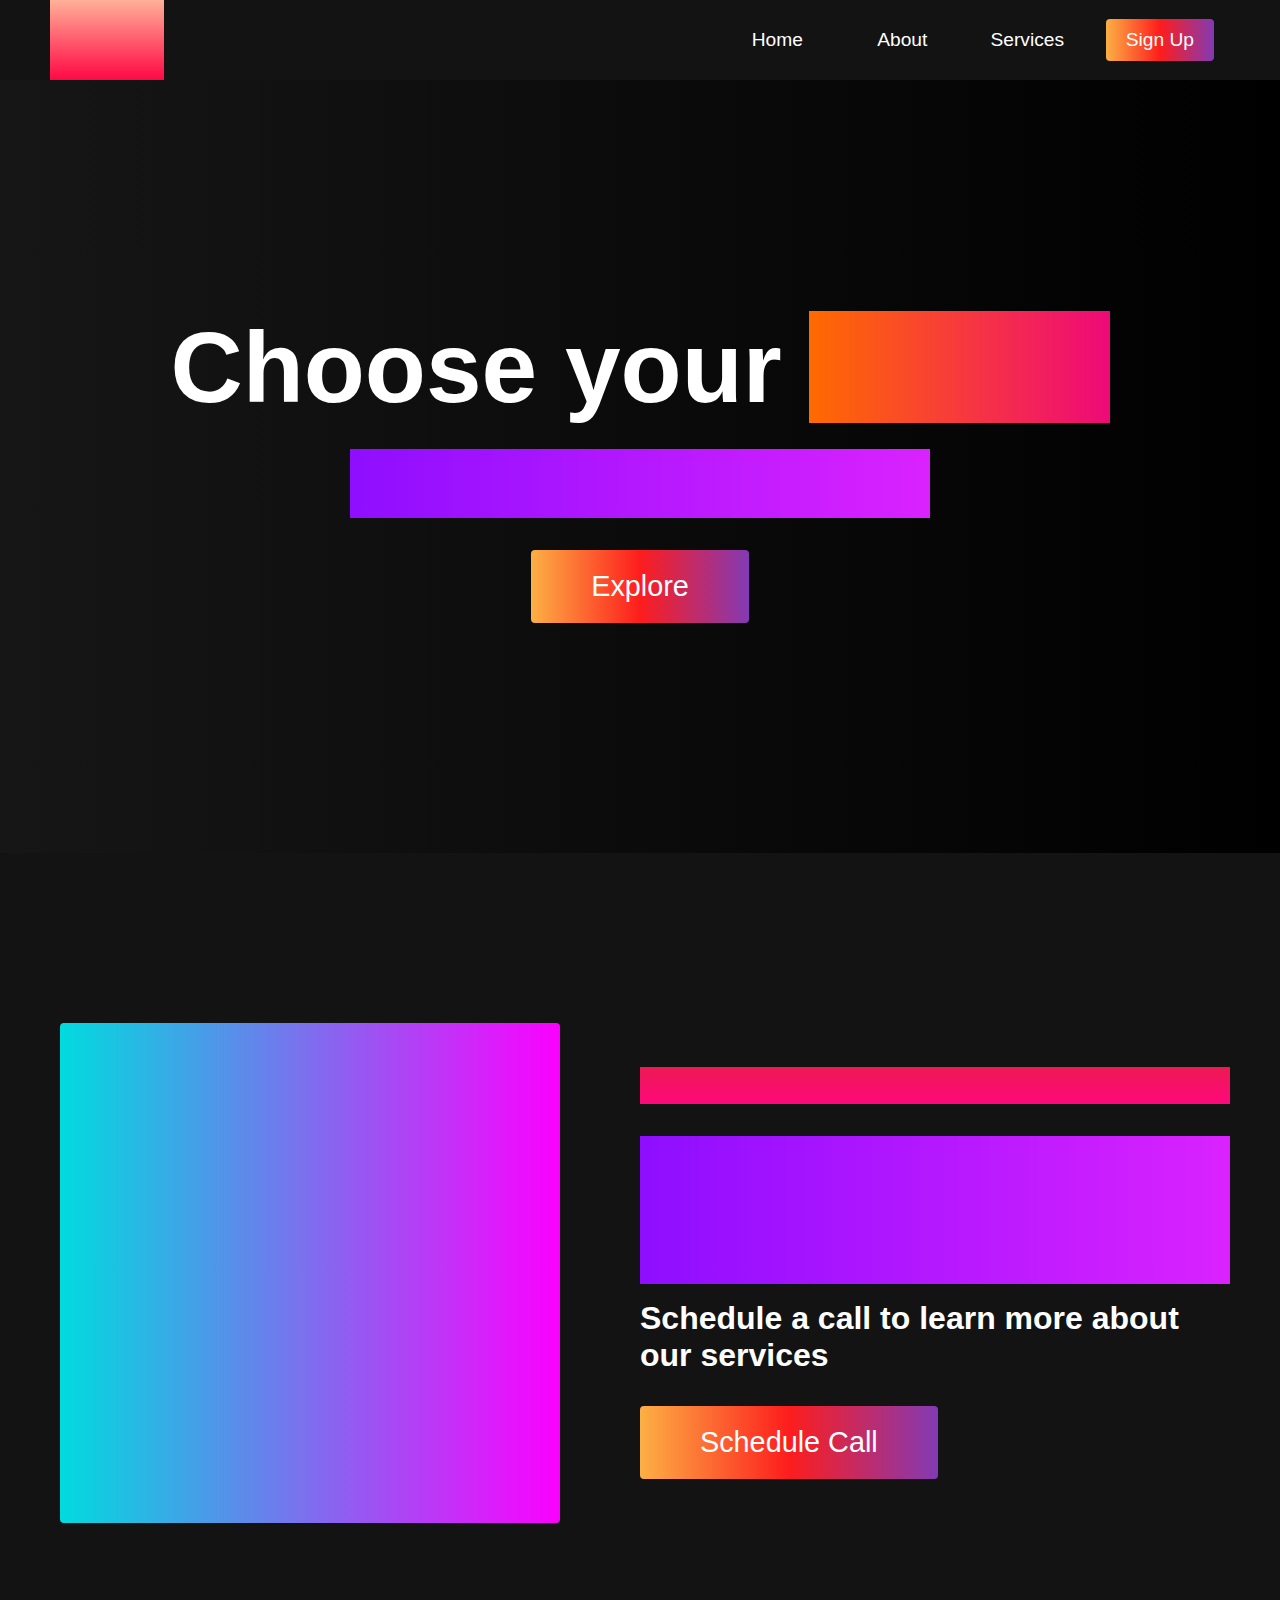
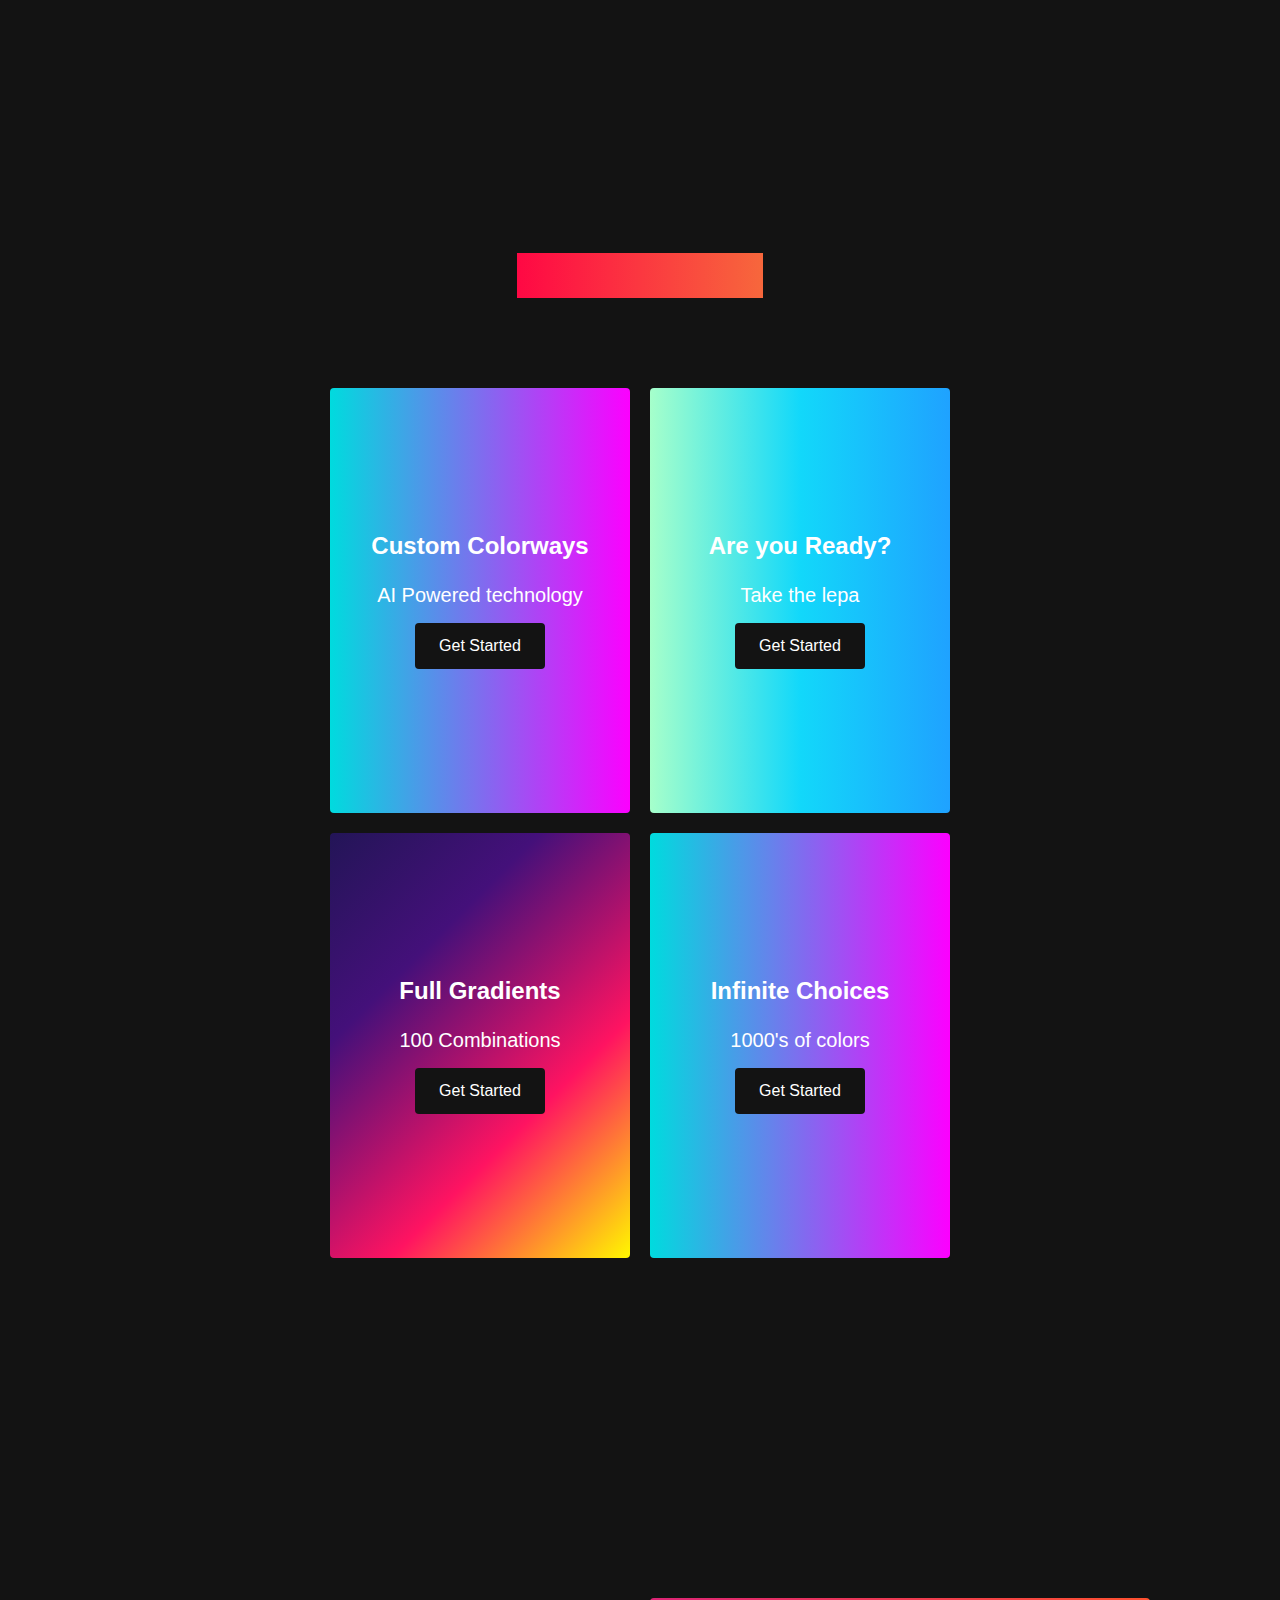
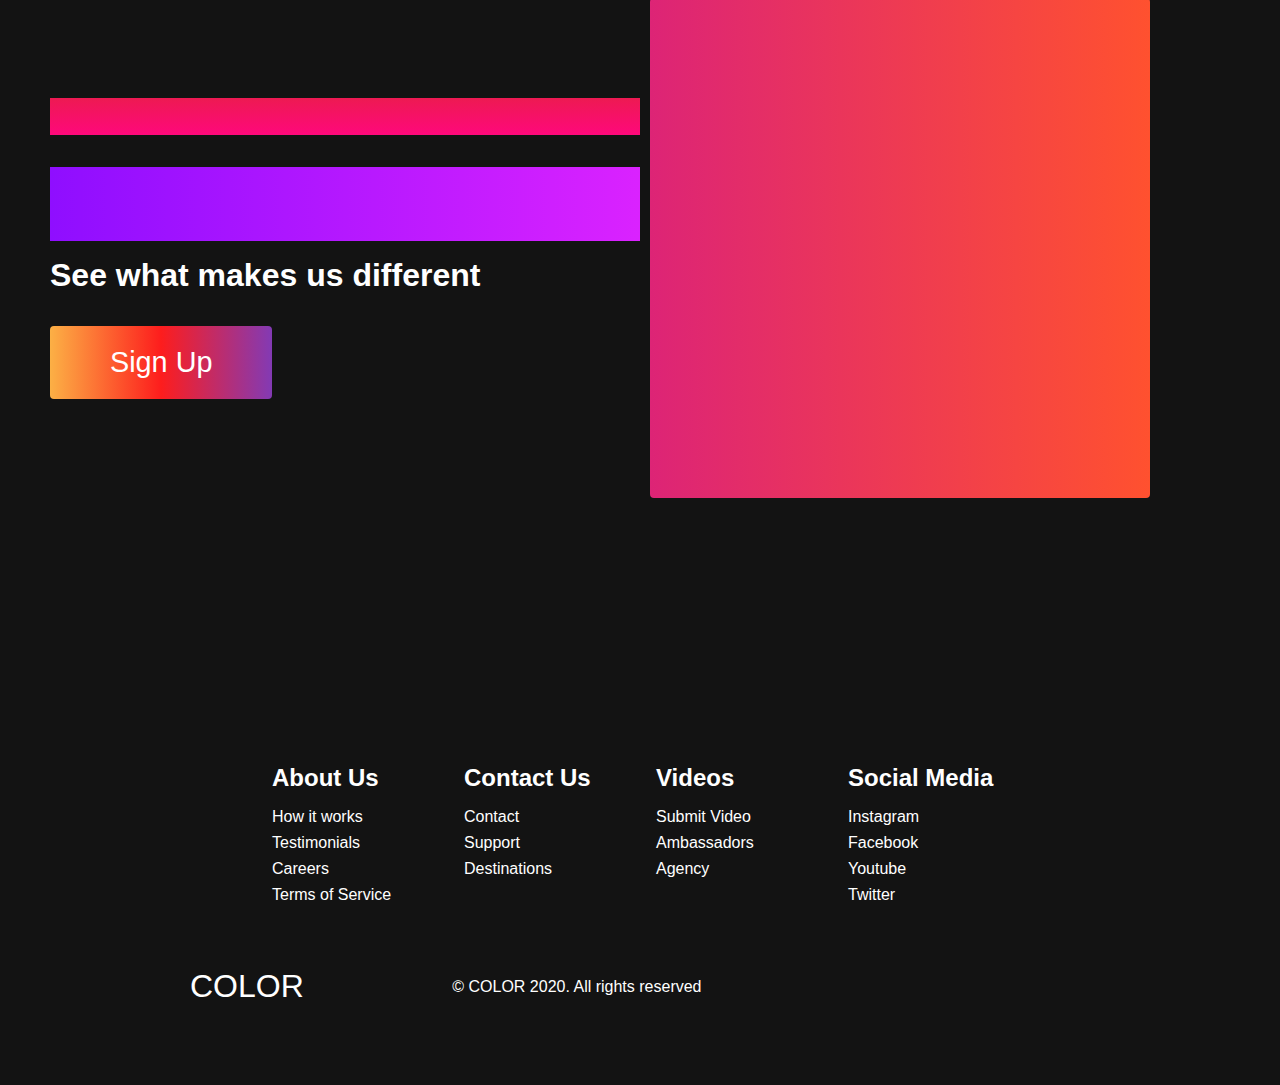
==== website/templates/index.html @ a54b651d "created home page" ====
<!DOCTYPE html>
<html lang="en">
  <head>
    <meta charset="UTF-8" />
    <meta name="viewport" content="width=device-width, initial-scale=1.0" />
    <title>Scroll Website</title>
    <link rel="stylesheet" href="styles.css" />
    <link
      rel="stylesheet"
      href="https://use.fontawesome.com/releases/v5.14.0/css/all.css"
      integrity="sha384-HzLeBuhoNPvSl5KYnjx0BT+WB0QEEqLprO+NBkkk5gbc67FTaL7XIGa2w1L0Xbgc"
      crossorigin="anonymous"
    />
  </head>
  <body>
    <!-- Navbar Section -->
    <nav class="navbar">
      <div class="navbar__container">
        <a href="#home" id="navbar__logo">COLOR</a>
        <div class="navbar__toggle" id="mobile-menu">
          <span class="bar"></span> <span class="bar"></span>
          <span class="bar"></span>
        </div>
        <ul class="navbar__menu">
          <li class="navbar__item">
            <a href="#home" class="navbar__links" id="home-page">Home</a>
          </li>
          <li class="navbar__item">
            <a href="#about" class="navbar__links" id="about-page">About</a>
          </li>
          <li class="navbar__item">
            <a href="#services" class="navbar__links" id="services-page"
              >Services</a
            >
          </li>
          <li class="navbar__btn">
            <a href="#sign-up" class="button" id="signup">Sign Up</a>
          </li>
        </ul>
      </div>
    </nav>

    <!-- Hero Section -->
    <div class="hero" id="home">
      <div class="hero__container">
        <h1 class="hero__heading">Choose your <span>colors</span></h1>
        <p class="hero__description">Unlimited Possibilities</p>
        <button class="main__btn"><a href="#">Explore</a></button>
      </div>
    </div>

    <!-- About Section -->
    <div class="main" id="about">
      <div class="main__container">
        <div class="main__img--container">
          <div class="main__img--card"><i class="fas fa-layer-group"></i></div>
        </div>
        <div class="main__content">
          <h1>What do we do?</h1>
          <h2>We help businesses scale</h2>
          <p>Schedule a call to learn more about our services</p>
          <button class="main__btn"><a href="#">Schedule Call</a></button>
        </div>
      </div>
    </div>

    <!-- Services Section -->
    <div class="services" id="services">
      <h1>Our Services</h1>
      <div class="services__wrapper">
        <div class="services__card">
          <h2>Custom Colorways</h2>
          <p>AI Powered technology</p>
          <div class="services__btn"><button>Get Started</button></div>
        </div>
        <div class="services__card">
          <h2>Are you Ready?</h2>
          <p>Take the lepa</p>
          <div class="services__btn"><button>Get Started</button></div>
        </div>
        <div class="services__card">
          <h2>Full Gradients</h2>
          <p>100 Combinations</p>
          <div class="services__btn"><button>Get Started</button></div>
        </div>
        <div class="services__card">
          <h2>Infinite Choices</h2>
          <p>1000's of colors</p>
          <div class="services__btn"><button>Get Started</button></div>
        </div>
      </div>
    </div>

    <!-- Features Section -->
    <div class="main" id="sign-up">
      <div class="main__container">
        <div class="main__content">
          <h1>Join Our Team</h1>
          <h2>Sign Up Today</h2>
          <p>See what makes us different</p>
          <button class="main__btn"><a href="#">Sign Up</a></button>
        </div>
        <div class="main__img--container">
          <div class="main__img--card" id="card-2">
            <i class="fas fa-users"></i>
          </div>
        </div>
      </div>
    </div>

    <!-- Footer Section -->
    <div class="footer__container">
      <div class="footer__links">
        <div class="footer__link--wrapper">
          <div class="footer__link--items">
            <h2>About Us</h2>
            <a href="/sign__up">How it works</a> <a href="/">Testimonials</a>
            <a href="/">Careers</a> <a href="/">Terms of Service</a>
          </div>
          <div class="footer__link--items">
            <h2>Contact Us</h2>
            <a href="/">Contact</a> <a href="/">Support</a>
            <a href="/">Destinations</a>
          </div>
        </div>
        <div class="footer__link--wrapper">
          <div class="footer__link--items">
            <h2>Videos</h2>
            <a href="/">Submit Video</a> <a href="/">Ambassadors</a>
            <a href="/">Agency</a>
          </div>
          <div class="footer__link--items">
            <h2>Social Media</h2>
            <a href="/">Instagram</a> <a href="/">Facebook</a>
            <a href="/">Youtube</a> <a href="/">Twitter</a>
          </div>
        </div>
      </div>
      <section class="social__media">
        <div class="social__media--wrap">
          <div class="footer__logo">
            <a href="/" id="footer__logo">COLOR</a>
          </div>
          <p class="website__rights">© COLOR 2020. All rights reserved</p>
          <div class="social__icons">
            <a href="/" class="social__icon--link" target="_blank"
              ><i class="fab fa-facebook"></i
            ></a>
            <a href="/" class="social__icon--link"
              ><i class="fab fa-instagram"></i
            ></a>
            <a href="/" class="social__icon--link"
              ><i class="fab fa-youtube"></i
            ></a>
            <a href="/" class="social__icon--link"
              ><i class="fab fa-linkedin"></i
            ></a>
            <a href="/" class="social__icon--link"
              ><i class="fab fa-twitter"></i
            ></a>
          </div>
        </div>
      </section>
    </div>

    <script src="app.js"></script>
  </body>
</html>
---- website/templates/styles.css ----
* {
    box-sizing: border-box;
    margin: 0;
    padding: 0;
    font-family: 'Kumbh Sans', sans-serif;
    scroll-behavior: smooth;
  }
  
  .navbar {
    background: #131313;
    height: 80px;
    display: flex;
    justify-content: center;
    align-items: center;
    font-size: 1.2rem;
    position: sticky;
    top: 0;
    z-index: 999;
  }
  
  .navbar__container {
    display: flex;
    justify-content: space-between;
    height: 80px;
    z-index: 1;
    width: 100%;
    max-width: 1300px;
    margin: 0 auto;
    padding: 0 50px;
  }
  
  #navbar__logo {
    background-color: #ff8177;
    background-image: linear-gradient(to top, #ff0844 0%, #ffb199 100%);
    background-size: 100%;
    /* -webkit-background-clip: text;
    -moz-background-clip: text; */
    -webkit-text-fill-color: transparent;
    -moz-text-fill-color: transparent;
    display: flex;
    align-items: center;
    cursor: pointer;
    text-decoration: none;
    font-size: 2rem;
  }
  
  .navbar__menu {
    display: flex;
    align-items: center;
    list-style: none;
  }
  
  .navbar__item {
    height: 80px;
  }
  
  .navbar__links {
    color: #fff;
    display: flex;
    align-items: center;
    justify-content: center;
    width: 125px;
    text-decoration: none;
    height: 100%;
    transition: all 0.3s ease;
  }
  
  .navbar__btn {
    display: flex;
    justify-content: center;
    align-items: center;
    padding: 0 1rem;
    width: 100%;
  }
  
  .button {
    display: flex;
    justify-content: center;
    align-items: center;
    text-decoration: none;
    padding: 10px 20px;
    height: 100%;
    width: 100%;
    border: none;
    outline: none;
    border-radius: 4px;
    background: #833ab4;
    background: -webkit-linear-gradient(to right, #fcb045, #fd1d1d, #833ab4);
    background: linear-gradient(to right, #fcb045, #fd1d1d, #833ab4);
    color: #fff;
    transition: all 0.3s ease;
  }
  
  .navbar__links:hover {
    color: #9518fc;
    transition: all 0.3s ease;
  }
  
  @media screen and (max-width: 960px) {
    .navbar__container {
      display: flex;
      justify-content: space-between;
      height: 80px;
      z-index: 1;
      width: 100%;
      max-width: 1300px;
      padding: 0;
    }
  
    .navbar__menu {
      display: grid;
      grid-template-columns: auto;
      margin: 0;
      width: 100%;
      position: absolute;
      top: -1000px;
      opacity: 1;
      transition: all 0.5s ease;
      z-index: -1;
    }
  
    .navbar__menu.active {
      background: #131313;
      top: 100%;
      opacity: 1;
      transition: all 0.5s ease;
      z-index: 99;
      height: 60vh;
      font-size: 1.6rem;
    }
  
    #navbar__logo {
      padding-left: 25px;
    }
  
    .navbar__toggle .bar {
      width: 25px;
      height: 3px;
      margin: 5px auto;
      transition: all 0.3s ease-in-out;
      background: #fff;
    }
  
    .navbar__item {
      width: 100%;
    }
  
    .navbar__links {
      text-align: center;
      padding: 2rem;
      width: 100%;
      display: table;
    }
  
    .navbar__btn {
      padding-bottom: 2rem;
    }
  
    .button {
      display: flex;
      justify-content: center;
      align-items: center;
      width: 80%;
      height: 80px;
      margin: 0;
    }
  
    #mobile-menu {
      position: absolute;
      top: 20%;
      right: 5%;
      transform: translate(5%, 20%);
    }
  
    .navbar__toggle .bar {
      display: block;
      cursor: pointer;
    }
  
    #mobile-menu.is-active .bar:nth-child(2) {
      opacity: 0;
    }
  
    #mobile-menu.is-active .bar:nth-child(1) {
      transform: translateY(8px) rotate(45deg);
    }
  
    #mobile-menu.is-active .bar:nth-child(3) {
      transform: translateY(-8px) rotate(-45deg);
    }
  }
  
  /* Hero Section */
  .hero {
    background: #000000;
    background: linear-gradient(to right, #161616, #000000);
    padding: 200px 0;
  }
  
  .hero__container {
    display: flex;
    flex-direction: column;
    justify-content: center;
    align-items: center;
    max-width: 1200px;
    margin: 0 auto;
    height: 90%;
    text-align: center;
    padding: 30px;
  }
  
  .hero__heading {
    font-size: 100px;
    margin-bottom: 24px;
    color: #fff;
  }
  
  .hero__heading span {
    background: #ee0979; /* fallback for old browsers */
    background: -webkit-linear-gradient(
      to right,
      #ff6a00,
      #ee0979
    ); /* Chrome 10-25, Safari 5.1-6 */
    background: linear-gradient(
      to right,
      #ff6a00,
      #ee0979
    ); /* W3C, IE 10+/ Edge, Firefox 16+, Chrome 26+, Opera 12+, Safari 7+ */
    background-size: 100%;
    /* -webkit-background-clip: text;
    -moz-background-clip: text; */
    -webkit-text-fill-color: transparent;
    -mo-text-fill-color: transparent;
  }
  
  .hero__description {
    font-size: 60px;
    background: #da22ff; /* fallback for old browsers */
    background: -webkit-linear-gradient(
      to right,
      #9114ff,
      #da22ff
    ); /* Chrome 10-25, Safari 5.1-6 */
    background: linear-gradient(
      to right,
      #8f0eff,
      #da22ff
    ); /* W3C, IE 10+/ Edge, Firefox 16+, Chrome 26+, Opera 12+, Safari 7+ */
    background-size: 100%;
    /* -webkit-background-clip: text;
    -moz-background-clip: text; */
    -webkit-text-fill-color: transparent;
    -moz-text-fill-color: transparent;
  }
  
  .highlight {
    border-bottom: 4px solid rgb(132, 0, 255);
  }
  
  @media screen and (max-width: 768px) {
    .hero__heading {
      font-size: 60px;
    }
  
    .hero__description {
      font-size: 40px;
    }
  }
  
  /* About Section */
  .main {
    background-color: #131313;
    padding: 10rem 0;
  }
  
  .main__container {
    display: grid;
    grid-template-columns: 1fr 1fr;
    align-items: center;
    justify-content: center;
    margin: 0 auto;
    height: 90%;
    z-index: 1;
    width: 100%;
    max-width: 1300px;
    padding: 0 50px;
  }
  
  .main__content {
    color: #fff;
    width: 100%;
  }
  
  .main__content h1 {
    font-size: 2rem;
    background-color: #fe3b6f;
    background-image: linear-gradient(to top, #ff087b 0%, #ed1a52 100%);
    background-size: 100%;
    /* -webkit-background-clip: text;
    -moz-background-clip: text; */
    -webkit-text-fill-color: transparent;
    -moz-text-fill-color: transparent;
    text-transform: uppercase;
    margin-bottom: 32px;
  }
  
  .main__content h2 {
    font-size: 4rem;
    background: #ff8177; /* fallback for old browsers */
    background: -webkit-linear-gradient(
      to right,
      #9114ff,
      #da22ff
    ); /* Chrome 10-25, Safari 5.1-6 */
    background: linear-gradient(
      to right,
      #8f0eff,
      #da22ff
    ); /* W3C, IE 10+/ Edge, Firefox 16+, Chrome 26+, Opera 12+, Safari 7+ */
    background-size: 100%;
    /* -webkit-background-clip: text;
    -moz-background-clip: text; */
    -webkit-text-fill-color: transparent;
    -moz-text-fill-color: transparent;
  }
  
  .main__content p {
    margin-top: 1rem;
    font-size: 2rem;
    font-weight: 700;
  }
  
  .main__btn {
    font-size: 1.8rem;
    background: #833ab4;
    background: -webkit-linear-gradient(to right, #fcb045, #fd1d1d, #833ab4);
    background: linear-gradient(to right, #fcb045, #fd1d1d, #833ab4);
    padding: 20px 60px;
    border: none;
    border-radius: 4px;
    margin-top: 2rem;
    cursor: pointer;
    position: relative;
    transition: all 0.35s;
    outline: none;
  }
  
  .main__btn a {
    position: relative;
    z-index: 2;
    color: #fff;
    text-decoration: none;
  }
  
  .main__btn:after {
    position: absolute;
    content: '';
    top: 0;
    left: 0;
    width: 0;
    height: 100%;
    background: #ff1ead;
    transition: all 0.35s;
    border-radius: 4px;
  }
  
  .main__btn:hover {
    color: #fff;
  }
  
  .main__btn:hover:after {
    width: 100%;
  }
  
  .main__img--container {
    text-align: center;
  }
  
  .main__img--card {
    margin: 10px;
    height: 500px;
    width: 500px;
    border-radius: 4px;
    display: flex;
    flex-direction: column;
    justify-content: center;
    color: #fff;
    background-image: linear-gradient(to right, #00dbde 0%, #fc00ff 100%);
  }
  
  .fa-layer-group,
  .fa-users {
    font-size: 14rem;
  }
  
  #card-2 {
    background: #ff512f;
    background: -webkit-linear-gradient(to right, #dd2476, #ff512f);
    background: linear-gradient(to right, #dd2476, #ff512f);
  }
  
  /* Mobile Responsive */
  @media screen and (max-width: 1100px) {
    .main__container {
      display: grid;
      grid-template-columns: 1fr;
      align-items: center;
      justify-content: center;
      width: 100%;
      margin: 0 auto;
      height: 90%;
    }
  
    .main__img--container {
      display: flex;
      justify-content: center;
    }
  
    .main__img--card {
      height: 425px;
      width: 425px;
    }
  
    .main__content {
      text-align: center;
      margin-bottom: 4rem;
    }
  
    .main__content h1 {
      font-size: 2.5rem;
      margin-top: 2rem;
    }
  
    .main__content h2 {
      font-size: 3rem;
    }
  
    .main__content p {
      margin-top: 1rem;
      font-size: 1.5rem;
    }
  }
  
  @media screen and (max-width: 480px) {
    .main__img--card {
      width: 250px;
      height: 250px;
    }
  
    .fa-users,
    .fa-layer-group {
      font-size: 4rem;
    }
  
    .main__content h1 {
      font-size: 2rem;
      margin-top: 3rem;
    }
    .main__content h2 {
      font-size: 2rem;
    }
  
    .main__content p {
      margin-top: 2rem;
    }
  
    .main__btn {
      padding: 12px 36px;
      margin: 2.5rem 0;
    }
  }
  
  /* Services Section */
  .services {
    background: #131313;
    display: flex;
    flex-direction: column;
    justify-content: center;
    align-items: center;
    height: 100%;
    padding: 10rem 0;
  }
  
  .services h1 {
    background-color: #ff8177;
    background-image: linear-gradient(to right, #ff0844 0%, #f7673c 100%);
    background-size: 100%;
    /* -webkit-background-clip: text;
    -moz-background-clip: text; */
    -webkit-text-fill-color: transparent;
    -moz-text-fill-color: transparent;
    margin-bottom: 5rem;
    font-size: 2.5rem;
  }
  
  .services__wrapper {
    display: grid;
    grid-template-columns: 1fr 1fr 1fr 1fr;
    grid-template-rows: 1fr;
  }
  
  .services__card {
    margin: 10px;
    height: 425px;
    width: 300px;
    border-radius: 4px;
    display: flex;
    flex-direction: column;
    justify-content: center;
    color: #fff;
    background-image: linear-gradient(to right, #00dbde 0%, #fc00ff 100%);
    transition: 0.3s ease-in;
  }
  
  .services__card:nth-child(2) {
    background: #1fa2ff; /* fallback for old browsers */
    background: -webkit-linear-gradient(
      to right,
      #a6ffcb,
      #12d8fa,
      #1fa2ff
    ); /* Chrome 10-25, Safari 5.1-6 */
    background: linear-gradient(
      to right,
      #a6ffcb,
      #12d8fa,
      #1fa2ff
    ); /* W3C, IE 10+/ Edge, Firefox 16+, Chrome 26+, Opera 12+, Safari 7+ */
  }
  
  .services__card:nth-child(3) {
    background-image: linear-gradient(
      -225deg,
      #231557 0%,
      #44107a 29%,
      #ff1361 67%,
      #fff800 100%
    );
  }
  
  .services__card h2 {
    text-align: center;
  }
  
  .services__card p {
    text-align: center;
    margin-top: 24px;
    font-size: 20px;
  }
  
  .services__btn {
    display: flex;
    justify-content: center;
    margin-top: 16px;
  }
  
  .services__card button {
    color: #fff;
    padding: 14px 24px;
    border: none;
    outline: none;
    border-radius: 4px;
    background: #131313;
    font-size: 1rem;
  }
  
  .services__card button:hover {
    cursor: pointer;
  }
  
  .services__card:hover {
    transform: scale(1.075);
    transition: 0.3s ease-in;
    cursor: pointer;
  }
  
  @media screen and (max-width: 1300px) {
    .services__wrapper {
      grid-template-columns: 1fr 1fr;
    }
  }
  
  @media screen and (max-width: 768px) {
    .services__wrapper {
      grid-template-columns: 1fr;
    }
  }
  
  /* Footer CSS */
  .footer__container {
    background-color: #131313;
    padding: 5rem 0;
    display: flex;
    flex-direction: column;
    justify-content: center;
    align-items: center;
  }
  
  #footer__logo {
    color: #fff;
    display: flex;
    align-items: center;
    cursor: pointer;
    text-decoration: none;
    font-size: 2rem;
  }
  
  .footer__links {
    width: 100%;
    max-width: 1000px;
    display: flex;
    justify-content: center;
  }
  
  .footer__link--wrapper {
    display: flex;
  }
  
  .footer__link--items {
    display: flex;
    flex-direction: column;
    align-items: flex-start;
    margin: 16px;
    text-align: left;
    width: 160px;
    box-sizing: border-box;
  }
  
  .footer__link--items h2 {
    margin-bottom: 16px;
    color: #fff;
  }
  
  .footer__link--items a {
    color: #fff;
    text-decoration: none;
    margin-bottom: 0.5rem;
    transition: 0.3 ease-out;
  }
  
  .footer__link--items a:hover {
    color: #e9e9e9;
    transition: 0.3 ease-out;
  }
  
  .social__icon--link {
    color: #fff;
    font-size: 24px;
  }
  
  .social__media {
    max-width: 1000px;
    width: 100%;
  }
  
  .social__media--wrap {
    display: flex;
    justify-content: space-between;
    align-items: center;
    width: 90%;
    max-width: 1000px;
    margin: 40px auto 0 auto;
  }
  
  .social__icons {
    display: flex;
    justify-content: space-between;
    align-items: center;
    width: 240px;
  }
  
  .website__rights {
    color: #fff;
  }
  
  @media screen and (max-width: 820px) {
    .footer__links {
      padding-top: 2rem;
    }
  
    #footer__logo {
      margin-bottom: 2rem;
    }
  
    .website__rights {
      margin-bottom: 2rem;
    }
  
    .footer__link--wrapper {
      flex-direction: column;
    }
  
    .social__media--wrap {
      flex-direction: column;
    }
  }
  
  @media screen and (max-width: 480px) {
    .footer__link--items {
      margin: 0;
      padding: 10px;
      width: 100%;
    }
  }
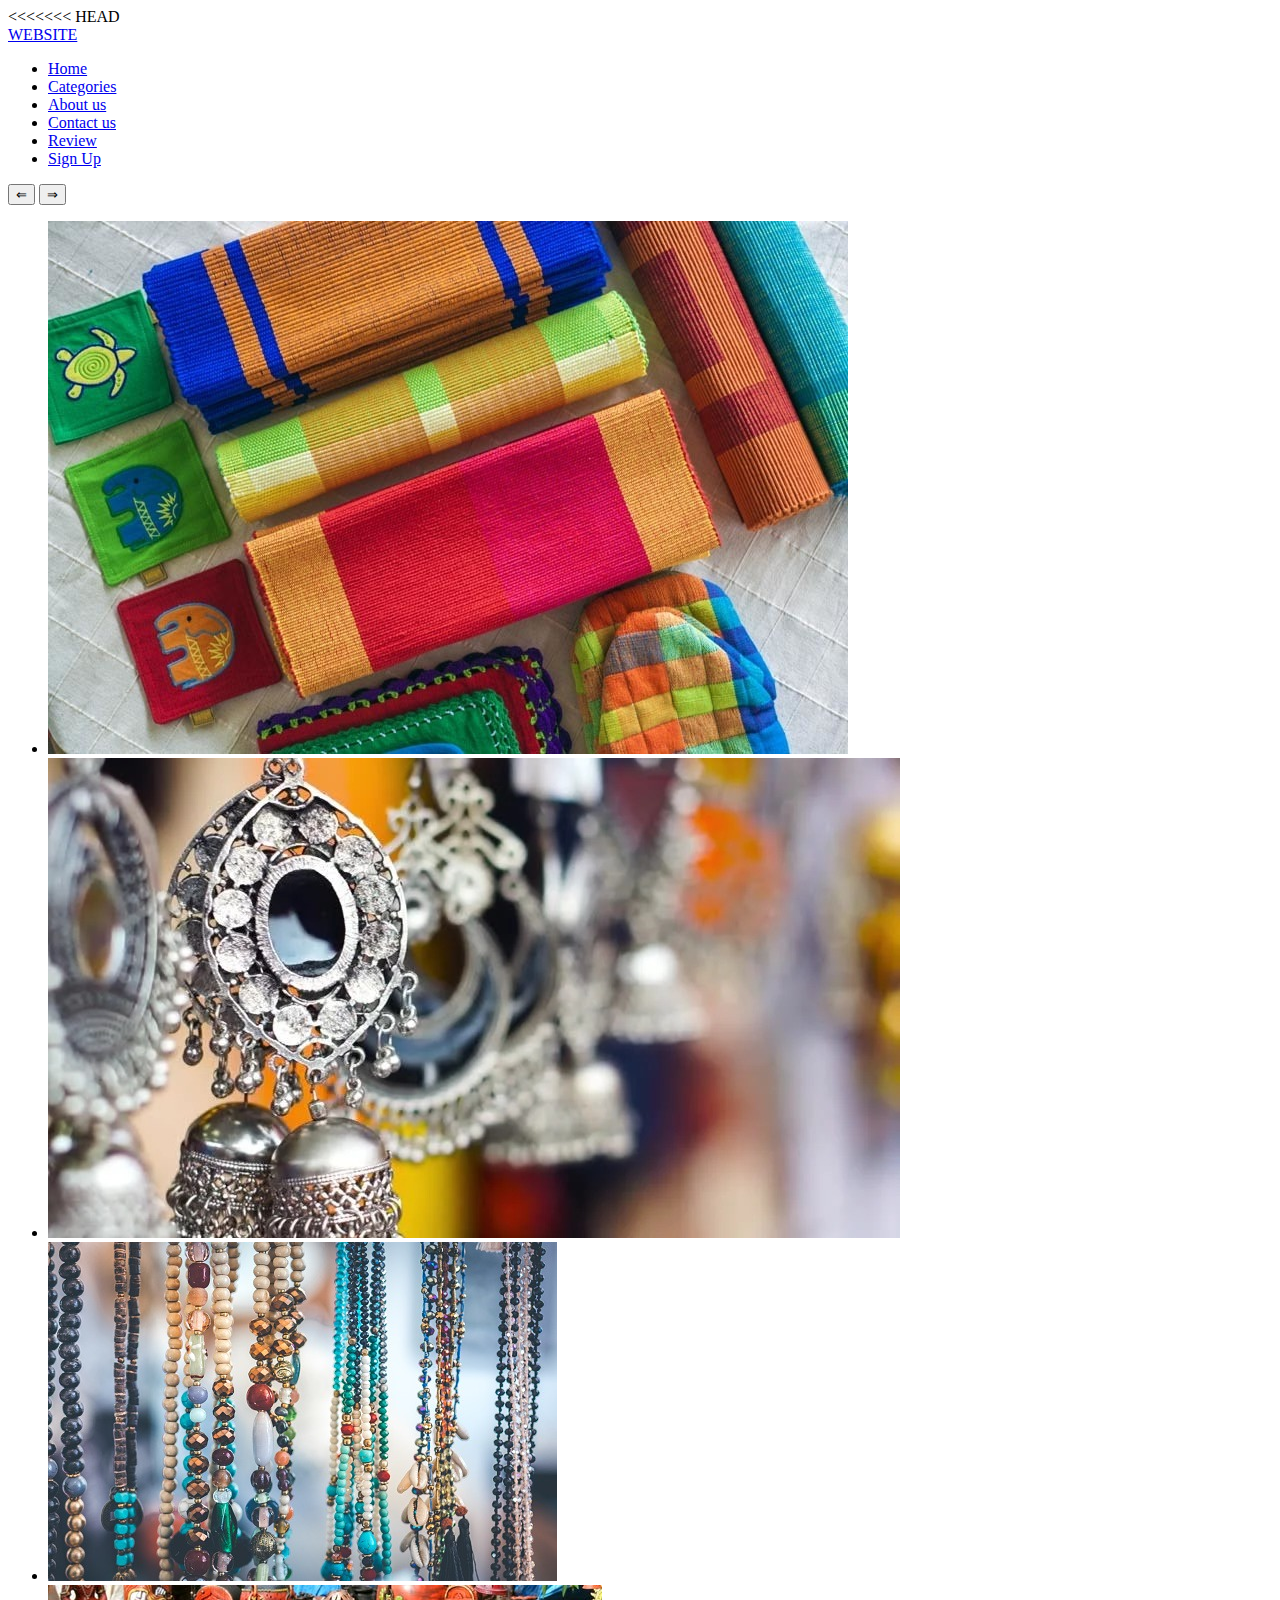
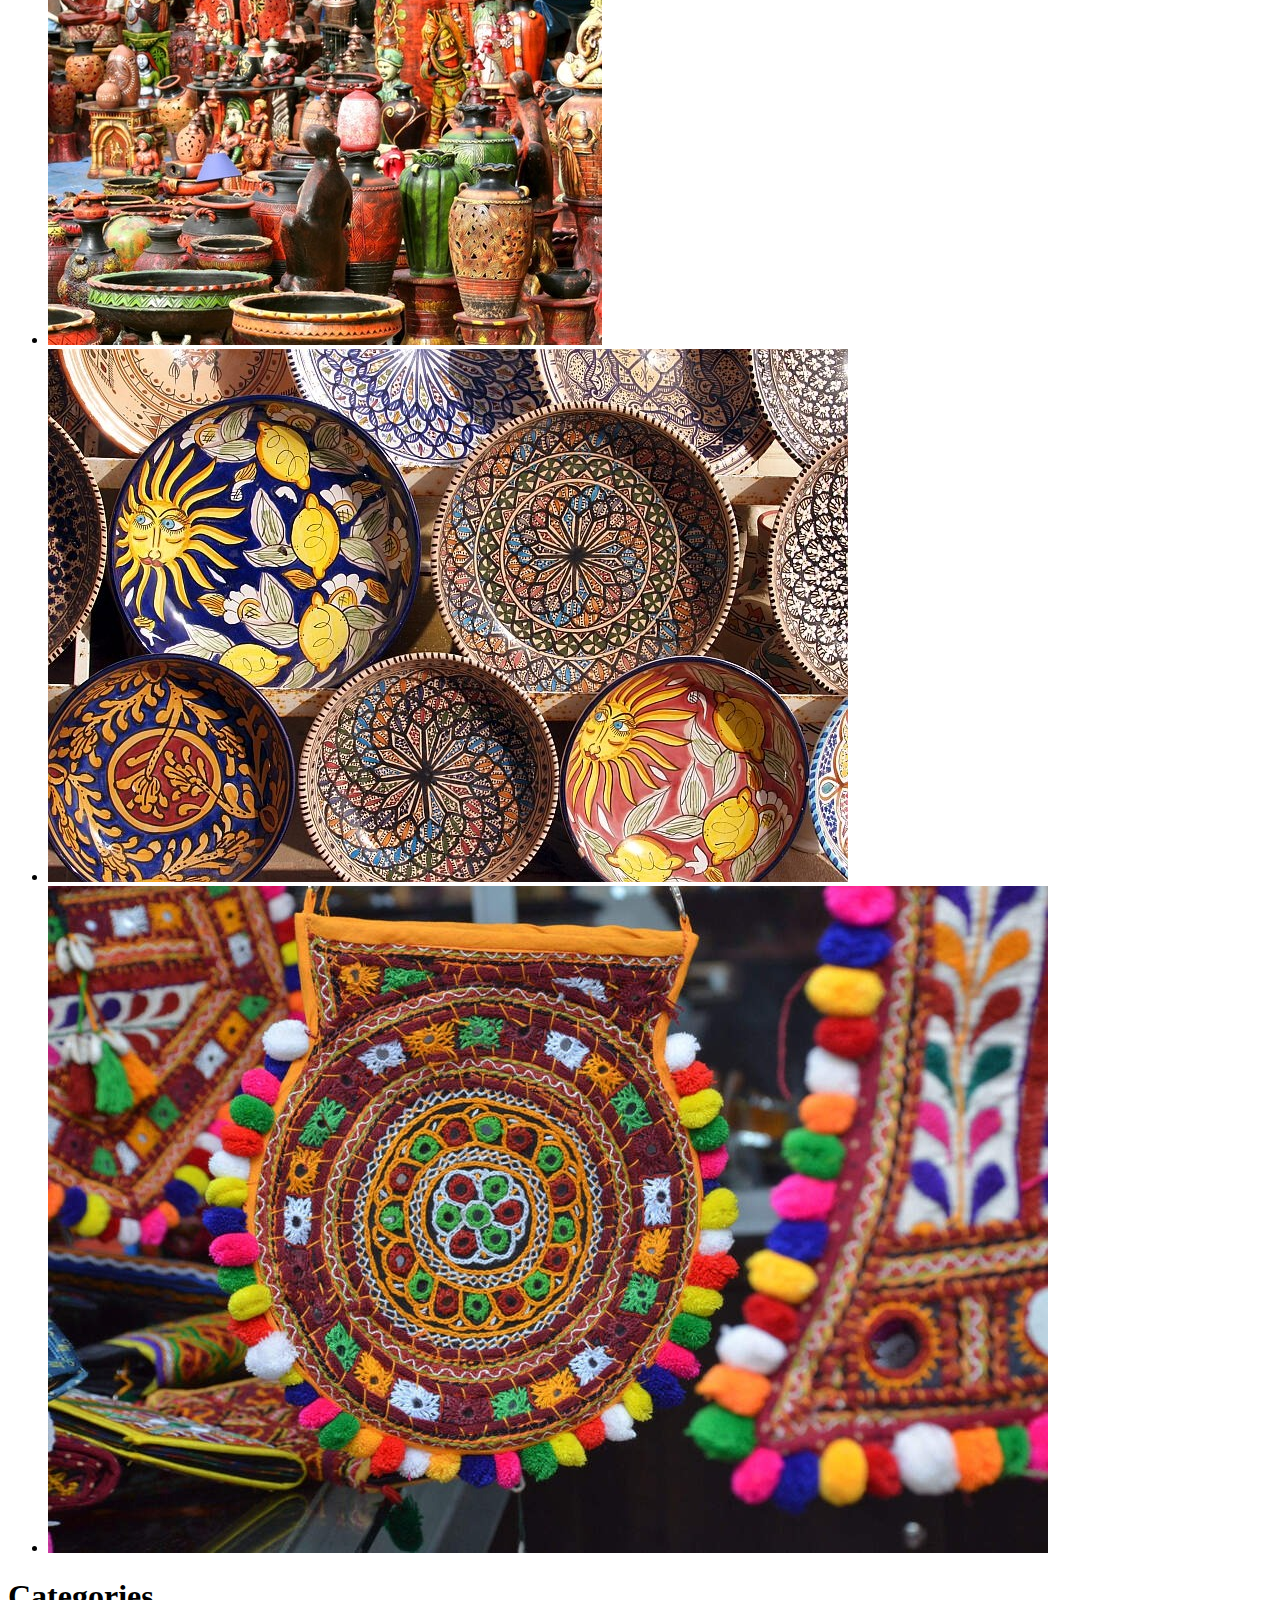
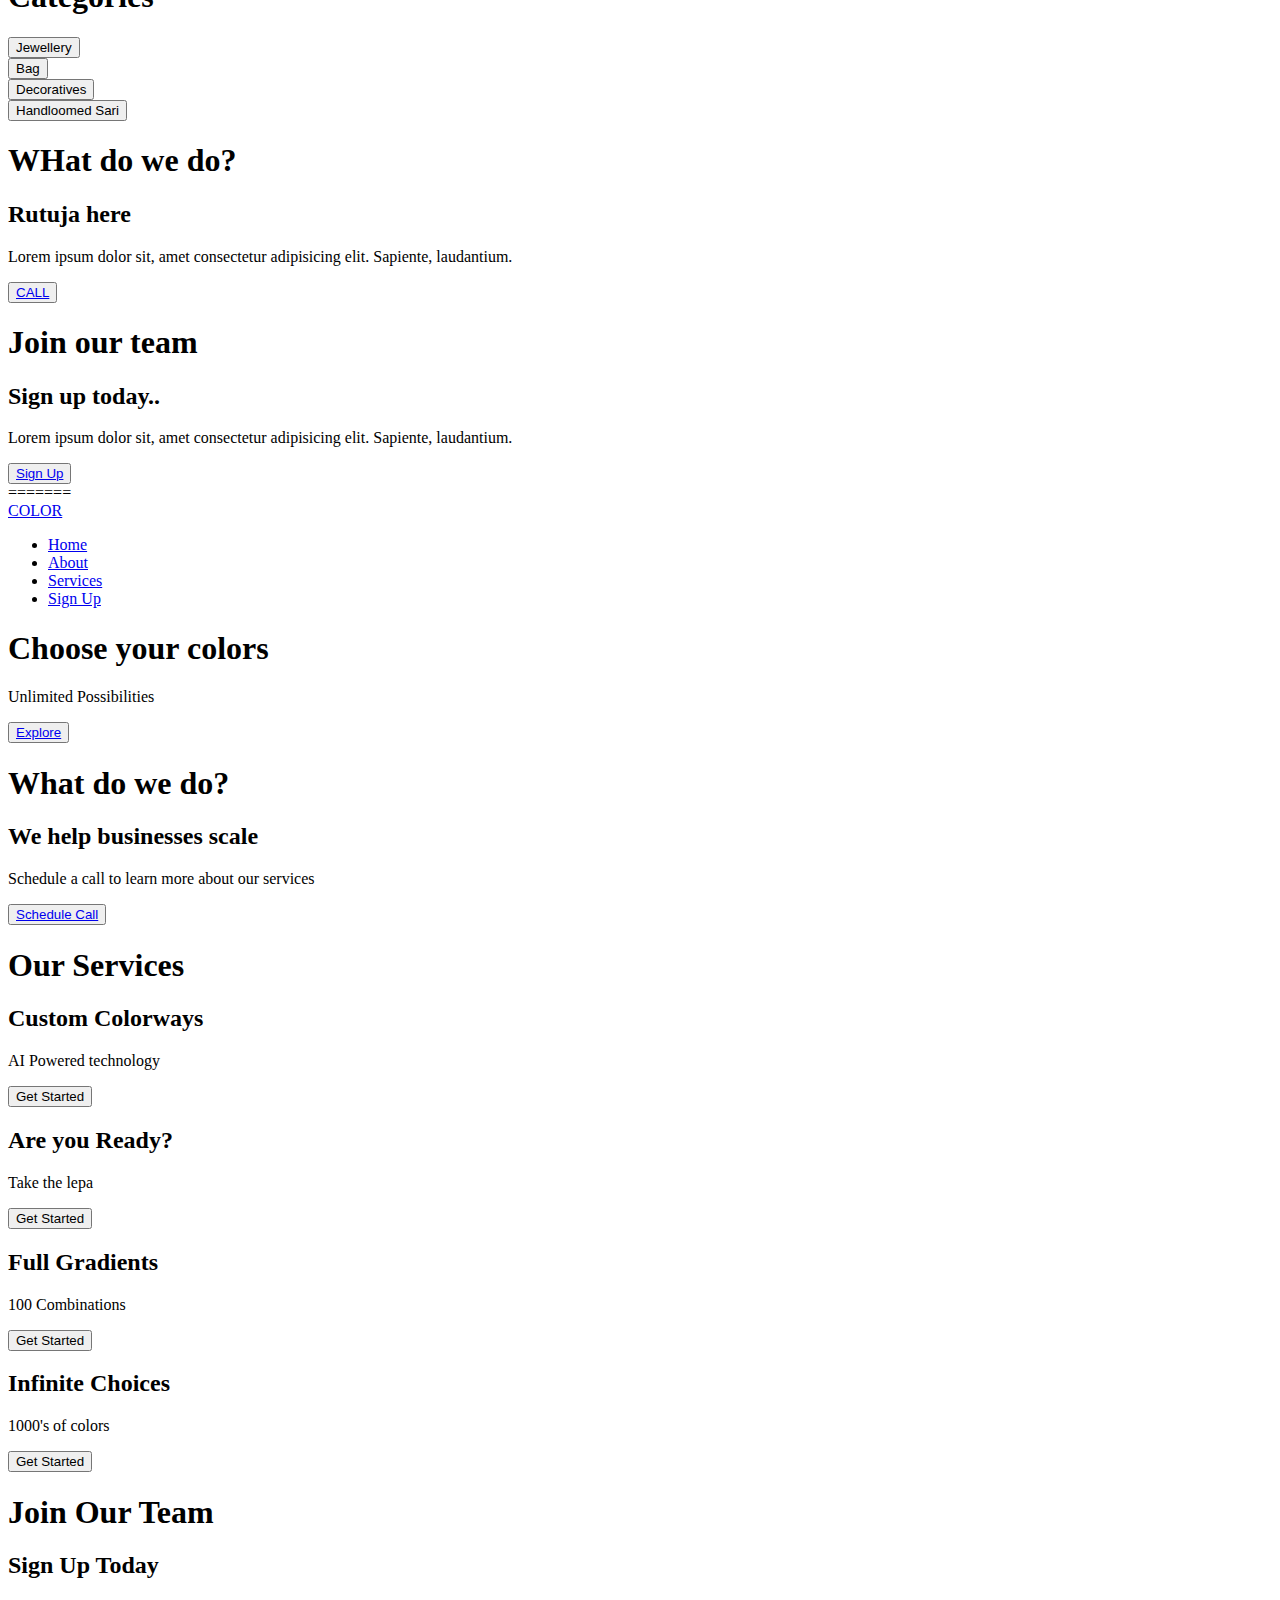
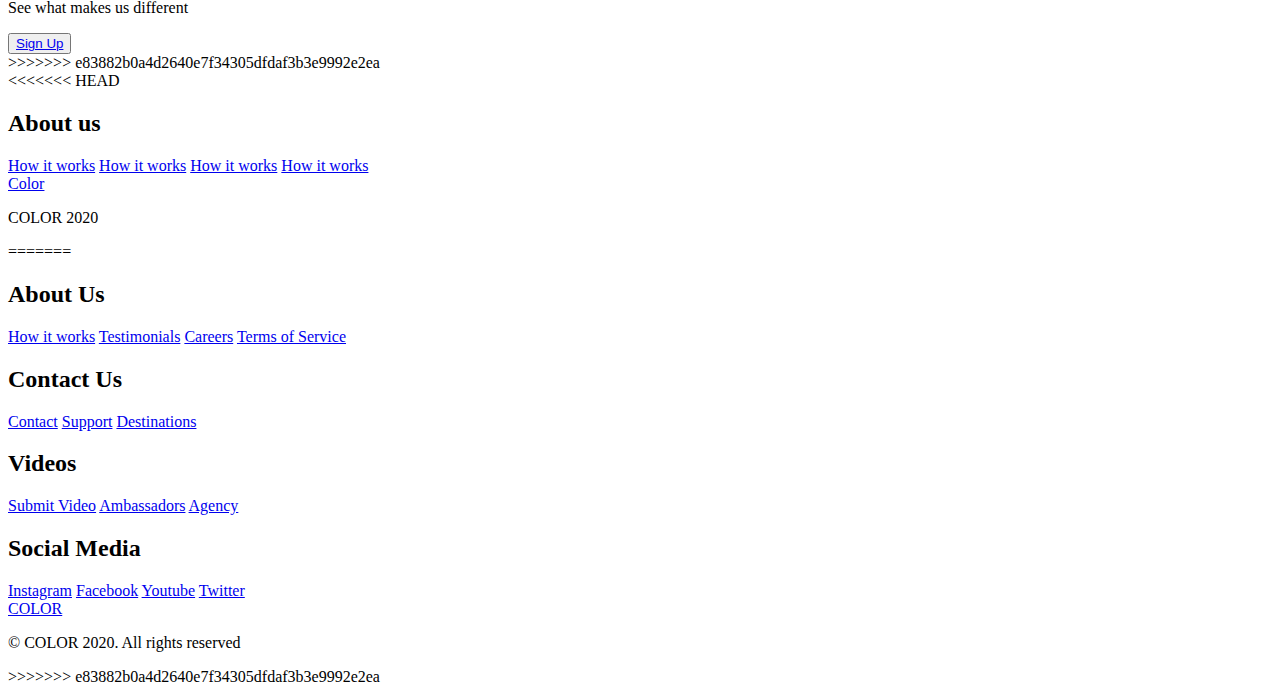
==== commit ad7733b9: "Made connection to signup page using flask" ====
--- a/website/templates/index.html
+++ b/website/templates/index.html
@@ -1,5 +1,152 @@
 <!DOCTYPE html>
 <html lang="en">
+<<<<<<< HEAD
+<head>
+    <meta charset="UTF-8">
+    <meta http-equiv="X-UA-Compatible" content="IE=edge">
+    <meta name="viewport" content="width=device-width, initial-scale=1.0">
+    <title>Scroll Website</title>
+    <script src="homeimgscript.js" defer></script>
+    <link rel="stylesheet" href="styles.css">
+    <link rel="stylesheet" href="homeimg.css">
+    <link rel="stylesheet" href="https://use.fontawesome.com/releases/v5.15.4/css/all.css" integrity="sha384-DyZ88mC6Up2uqS4h/KRgHuoeGwBcD4Ng9SiP4dIRy0EXTlnuz47vAwmeGwVChigm" crossorigin="anonymous">
+</head>
+<body>
+
+    <!--  Navtigation Section -->
+
+    <nav class="navbar">
+        <div class="navbar__container">
+            <a href="#home" id="navbar__logo">WEBSITE</a>
+            <div class="navbar__toggle" id="mobile-menu">
+                <span class="bar"></span>
+                <span class="bar"></span>
+                <span class="bar"></span>
+            </div>
+
+            <ul class="navbar__menu">
+                <li class="navbar__item">
+                    <a href="#home" class="navbar__links" id="home-page">Home</a>
+                </li>
+                <li class="navbar__item">
+                    <a href="#about" class="navbar__links" id="about-page">Categories</a>
+                </li>
+                <li class="navbar__item">
+                    <a href="#services" class="navbar__links" id="services-page">About us</a>
+                </li>
+                <li class="navbar__item">
+                    <a href="#services" class="navbar__links" id="services-page">Contact us</a>
+                </li>
+                <li class="navbar__item">
+                    <a href="#services" class="navbar__links" id="services-page">Review</a>
+                </li>
+                <li class="navbar__btn">
+                    <a href="#sign-up" class="button" id="sign-up">Sign Up</a>
+                </li>
+                
+
+            </ul>
+        </div>
+    </nav>
+
+    <!-- Hero Section -->
+    <!-- <div class="hero" id="home">
+        <div class="hero__container">
+            <h1 class="hero__heading">Choose your <span>colors</span></h1>
+            <p class="hero__description">Unlimited Possiblities</p>
+            <button class="main__btn"><a href="#">Explore</a></button>
+        </div>
+    </div> -->
+
+    <section aria-label="Newest Photos">
+        <div class="carousel" data-carousel>
+          <button class="carousel-button prev" data-carousel-button="prev">&#8656;</button>
+          <button class="carousel-button next" data-carousel-button="next">&#8658;</button>
+          <ul data-slides>
+            <li class="slide" data-active>
+              <img src="h1.jpeg" alt="Nature Image #1">
+            </li>
+            <li class="slide">
+              <img src="h2.jpeg" alt="Nature Image #2">
+            </li>
+            <li class="slide">
+              <img src="h3.jpeg" alt="Nature Image #3">
+            </li>
+            <li class="slide">
+                <img src="h4.jpeg" alt="Nature Image #3">
+            </li>
+            <li class="slide">
+                <img src="h5.jpeg" alt="Nature Image #3">
+            </li>
+            <li class="slide">
+                <img src="h6.jpeg" alt="Nature Image #3">
+            </li>
+          </ul>
+        </div>
+      </section>
+    
+
+      <!-- Services Section -->
+    <div class="services" id="services">
+        <h1>Categories</h1>
+        <div class="services__wrapper">
+            <div class="services__card">
+                
+                <div class="services__btn"><button>Jewellery</button></div>
+            </div>
+
+            <div class="services__card">
+                
+                <div class="services__btn"><button>Bag</button></div>
+            </div>
+
+            <div class="services__card">
+                 
+                <div class="services__btn"><button>Decoratives</button></div>
+            </div>
+
+            <div class="services__card">
+                
+                <div class="services__btn"><button>Handloomed Sari</button></div>
+            </div>         
+        </div>      
+    </div>
+
+    <!-- About section -->
+    <div class="main" id="about">
+        <div class="main__container">
+            <div class="main__img--container">
+                <div class="main__img--card"><i class="fas fa-layer-group"></i></div>
+            </div>
+            <div class="main__content">
+                <h1>WHat do we do?</h1>
+                <h2>Rutuja here</h2>
+                <p>Lorem ipsum dolor sit, amet consectetur adipisicing elit. Sapiente, laudantium.</p>
+                <button class="main__btn"><a href="#">CALL</a></button>
+            </div>
+        </div>
+    </div>
+
+
+    
+
+
+    <!-- Sign up -->
+
+    <div class="main" id="sign-up">
+    <div class="main__container">
+        <div class="main__content">
+            <h1>Join our team</h1>
+            <h2>Sign up today..</h2>
+            <p>Lorem ipsum dolor sit, amet consectetur adipisicing elit. Sapiente, laudantium.</p>
+            <button class="main__btn"><a href="#">Sign Up</a></button>
+        </div>
+        <div class="main__img--container">
+            <div class="main__img--card" id="card-2"><i class="fas fa-users"></i></div>
+        </div>
+        
+    </div>
+=======
   <head>
     <meta charset="UTF-8" />
     <meta name="viewport" content="width=device-width, initial-scale=1.0" />
@@ -106,10 +253,46 @@
           </div>
         </div>
       </div>
+>>>>>>> e83882b0a4d2640e7f34305dfdaf3b3e9992e2ea
     </div>
 
     <!-- Footer Section -->
     <div class="footer__container">
+<<<<<<< HEAD
+        <div class="footer__links">
+            <div class="footer__link--wrapper">
+                <div class="footer__link--items">
+                    <h2>About us</h2>
+                    <a href="/sign-up">How it works</a>
+                    <a href="/sign-up">How it works</a>
+                    <a href="/sign-up">How it works</a>
+                    <a href="/sign-up">How it works</a>
+                </div>
+            </div>
+        </div>
+
+        <section class="social media">
+            <div class="social__media--wrap">
+                <div class="footer__logo">
+                    <a href ="/" id="footer__logo">Color</a>
+                </div>
+                <p class="website__rights">COLOR 2020</p>
+                <div class="social__icons">
+                    <a href="/" class="social__icon--links" ><i class="fab fa-facebook"></i></a>
+                    <a href="/" class="social__icon--links"><i class="fab fa-instagram"></i></a>
+                    <a href="/" class="social__icon--links"><i class="fab fa-twitter"></i></a>
+                    <a href="/" class="social__icon--links"><i class="fab fa-linkedin"></i></a>
+                </div>
+            </div>
+        </section>
+    </div>
+
+
+    
+    <script src="app.js"></script>
+</body>
+</html> 
+=======
       <div class="footer__links">
         <div class="footer__link--wrapper">
           <div class="footer__link--items">
@@ -165,4 +348,5 @@
 
     <script src="app.js"></script>
   </body>
-</html>+</html>
+>>>>>>> e83882b0a4d2640e7f34305dfdaf3b3e9992e2ea
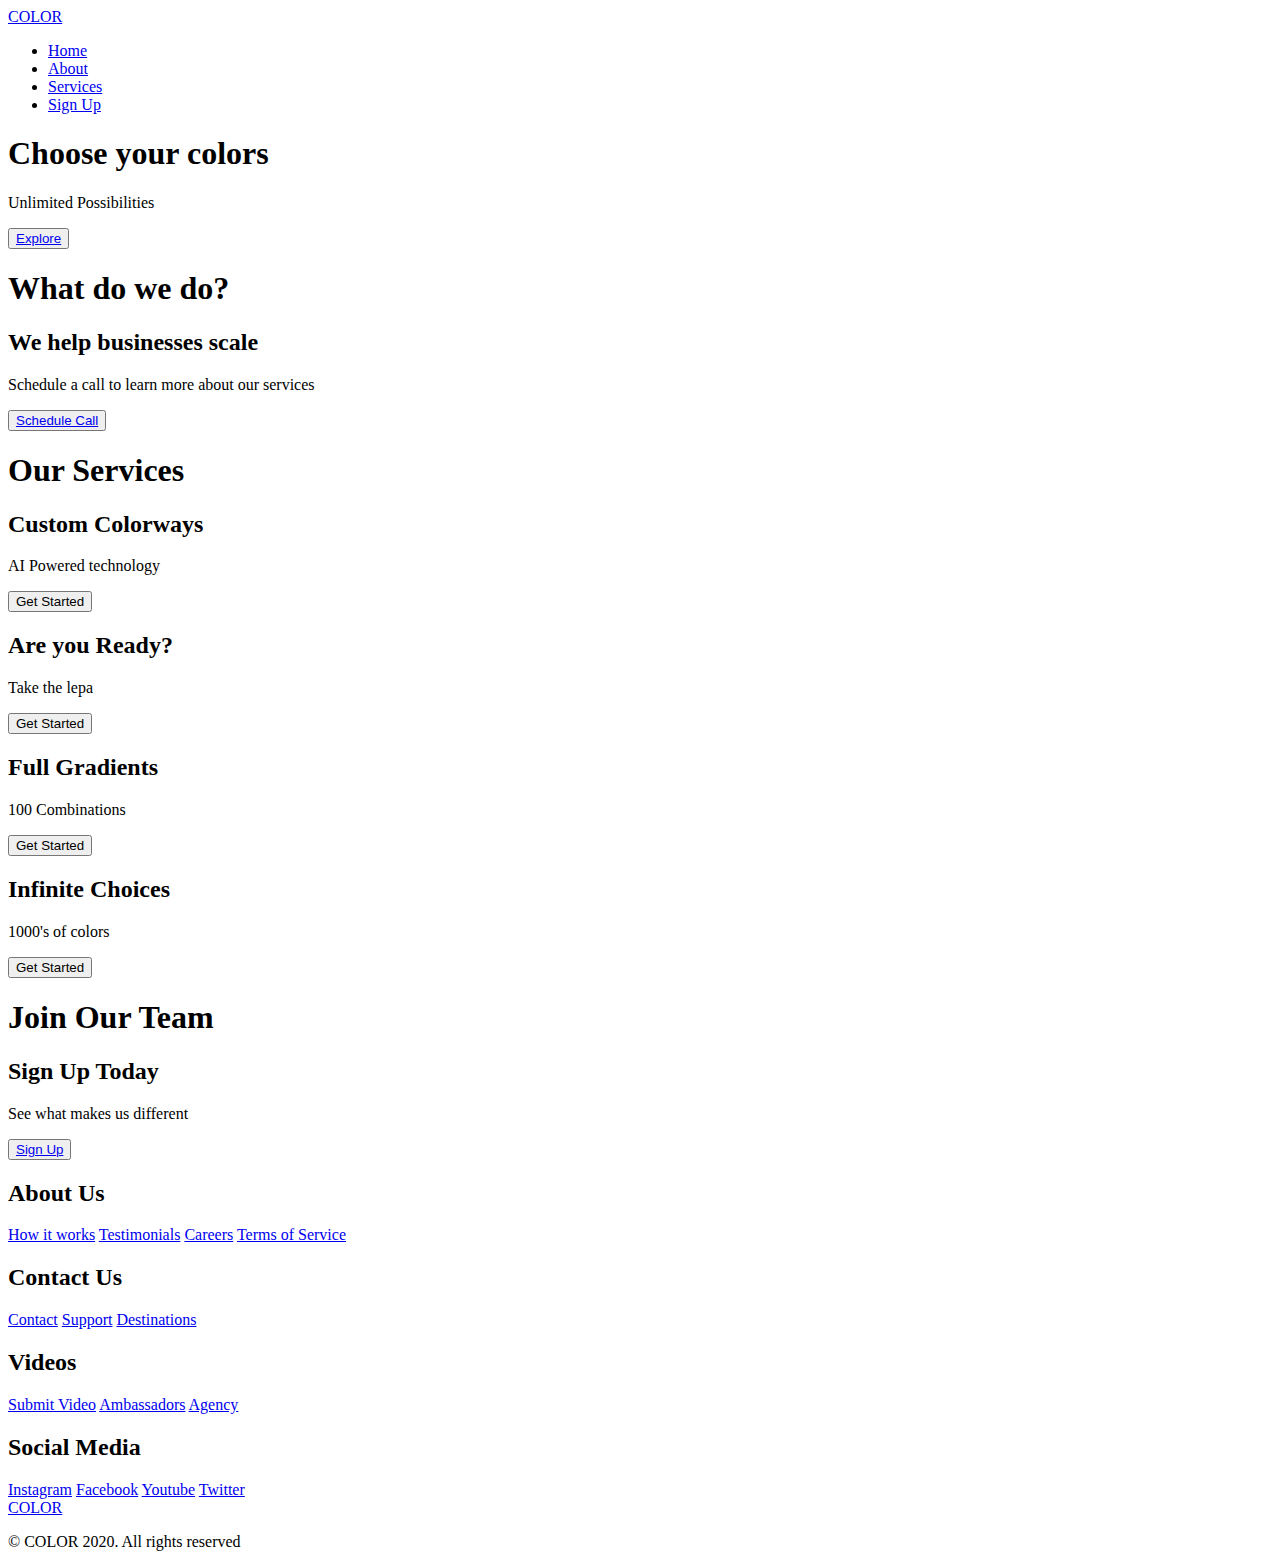
==== commit 5abad213: "trial" ====
--- a/website/templates/index.html
+++ b/website/templates/index.html
@@ -1,152 +1,5 @@
 <!DOCTYPE html>
 <html lang="en">
-<<<<<<< HEAD
-<head>
-    <meta charset="UTF-8">
-    <meta http-equiv="X-UA-Compatible" content="IE=edge">
-    <meta name="viewport" content="width=device-width, initial-scale=1.0">
-    <title>Scroll Website</title>
-    <script src="homeimgscript.js" defer></script>
-    <link rel="stylesheet" href="styles.css">
-    <link rel="stylesheet" href="homeimg.css">
-    <link rel="stylesheet" href="https://use.fontawesome.com/releases/v5.15.4/css/all.css" integrity="sha384-DyZ88mC6Up2uqS4h/KRgHuoeGwBcD4Ng9SiP4dIRy0EXTlnuz47vAwmeGwVChigm" crossorigin="anonymous">
-</head>
-<body>
-
-    <!--  Navtigation Section -->
-
-    <nav class="navbar">
-        <div class="navbar__container">
-            <a href="#home" id="navbar__logo">WEBSITE</a>
-            <div class="navbar__toggle" id="mobile-menu">
-                <span class="bar"></span>
-                <span class="bar"></span>
-                <span class="bar"></span>
-            </div>
-
-            <ul class="navbar__menu">
-                <li class="navbar__item">
-                    <a href="#home" class="navbar__links" id="home-page">Home</a>
-                </li>
-                <li class="navbar__item">
-                    <a href="#about" class="navbar__links" id="about-page">Categories</a>
-                </li>
-                <li class="navbar__item">
-                    <a href="#services" class="navbar__links" id="services-page">About us</a>
-                </li>
-                <li class="navbar__item">
-                    <a href="#services" class="navbar__links" id="services-page">Contact us</a>
-                </li>
-                <li class="navbar__item">
-                    <a href="#services" class="navbar__links" id="services-page">Review</a>
-                </li>
-                <li class="navbar__btn">
-                    <a href="#sign-up" class="button" id="sign-up">Sign Up</a>
-                </li>
-                
-
-            </ul>
-        </div>
-    </nav>
-
-    <!-- Hero Section -->
-    <!-- <div class="hero" id="home">
-        <div class="hero__container">
-            <h1 class="hero__heading">Choose your <span>colors</span></h1>
-            <p class="hero__description">Unlimited Possiblities</p>
-            <button class="main__btn"><a href="#">Explore</a></button>
-        </div>
-    </div> -->
-
-    <section aria-label="Newest Photos">
-        <div class="carousel" data-carousel>
-          <button class="carousel-button prev" data-carousel-button="prev">&#8656;</button>
-          <button class="carousel-button next" data-carousel-button="next">&#8658;</button>
-          <ul data-slides>
-            <li class="slide" data-active>
-              <img src="h1.jpeg" alt="Nature Image #1">
-            </li>
-            <li class="slide">
-              <img src="h2.jpeg" alt="Nature Image #2">
-            </li>
-            <li class="slide">
-              <img src="h3.jpeg" alt="Nature Image #3">
-            </li>
-            <li class="slide">
-                <img src="h4.jpeg" alt="Nature Image #3">
-            </li>
-            <li class="slide">
-                <img src="h5.jpeg" alt="Nature Image #3">
-            </li>
-            <li class="slide">
-                <img src="h6.jpeg" alt="Nature Image #3">
-            </li>
-          </ul>
-        </div>
-      </section>
-    
-
-      <!-- Services Section -->
-    <div class="services" id="services">
-        <h1>Categories</h1>
-        <div class="services__wrapper">
-            <div class="services__card">
-                
-                <div class="services__btn"><button>Jewellery</button></div>
-            </div>
-
-            <div class="services__card">
-                
-                <div class="services__btn"><button>Bag</button></div>
-            </div>
-
-            <div class="services__card">
-                 
-                <div class="services__btn"><button>Decoratives</button></div>
-            </div>
-
-            <div class="services__card">
-                
-                <div class="services__btn"><button>Handloomed Sari</button></div>
-            </div>         
-        </div>      
-    </div>
-
-    <!-- About section -->
-    <div class="main" id="about">
-        <div class="main__container">
-            <div class="main__img--container">
-                <div class="main__img--card"><i class="fas fa-layer-group"></i></div>
-            </div>
-            <div class="main__content">
-                <h1>WHat do we do?</h1>
-                <h2>Rutuja here</h2>
-                <p>Lorem ipsum dolor sit, amet consectetur adipisicing elit. Sapiente, laudantium.</p>
-                <button class="main__btn"><a href="#">CALL</a></button>
-            </div>
-        </div>
-    </div>
-
-
-    
-
-
-    <!-- Sign up -->
-
-    <div class="main" id="sign-up">
-    <div class="main__container">
-        <div class="main__content">
-            <h1>Join our team</h1>
-            <h2>Sign up today..</h2>
-            <p>Lorem ipsum dolor sit, amet consectetur adipisicing elit. Sapiente, laudantium.</p>
-            <button class="main__btn"><a href="#">Sign Up</a></button>
-        </div>
-        <div class="main__img--container">
-            <div class="main__img--card" id="card-2"><i class="fas fa-users"></i></div>
-        </div>
-        
-    </div>
-=======
   <head>
     <meta charset="UTF-8" />
     <meta name="viewport" content="width=device-width, initial-scale=1.0" />
@@ -253,46 +106,10 @@
           </div>
         </div>
       </div>
->>>>>>> e83882b0a4d2640e7f34305dfdaf3b3e9992e2ea
     </div>
 
     <!-- Footer Section -->
     <div class="footer__container">
-<<<<<<< HEAD
-        <div class="footer__links">
-            <div class="footer__link--wrapper">
-                <div class="footer__link--items">
-                    <h2>About us</h2>
-                    <a href="/sign-up">How it works</a>
-                    <a href="/sign-up">How it works</a>
-                    <a href="/sign-up">How it works</a>
-                    <a href="/sign-up">How it works</a>
-                </div>
-            </div>
-        </div>
-
-        <section class="social media">
-            <div class="social__media--wrap">
-                <div class="footer__logo">
-                    <a href ="/" id="footer__logo">Color</a>
-                </div>
-                <p class="website__rights">COLOR 2020</p>
-                <div class="social__icons">
-                    <a href="/" class="social__icon--links" ><i class="fab fa-facebook"></i></a>
-                    <a href="/" class="social__icon--links"><i class="fab fa-instagram"></i></a>
-                    <a href="/" class="social__icon--links"><i class="fab fa-twitter"></i></a>
-                    <a href="/" class="social__icon--links"><i class="fab fa-linkedin"></i></a>
-                </div>
-            </div>
-        </section>
-    </div>
-
-
-    
-    <script src="app.js"></script>
-</body>
-</html> 
-=======
       <div class="footer__links">
         <div class="footer__link--wrapper">
           <div class="footer__link--items">
@@ -349,4 +166,3 @@
     <script src="app.js"></script>
   </body>
 </html>
->>>>>>> e83882b0a4d2640e7f34305dfdaf3b3e9992e2ea
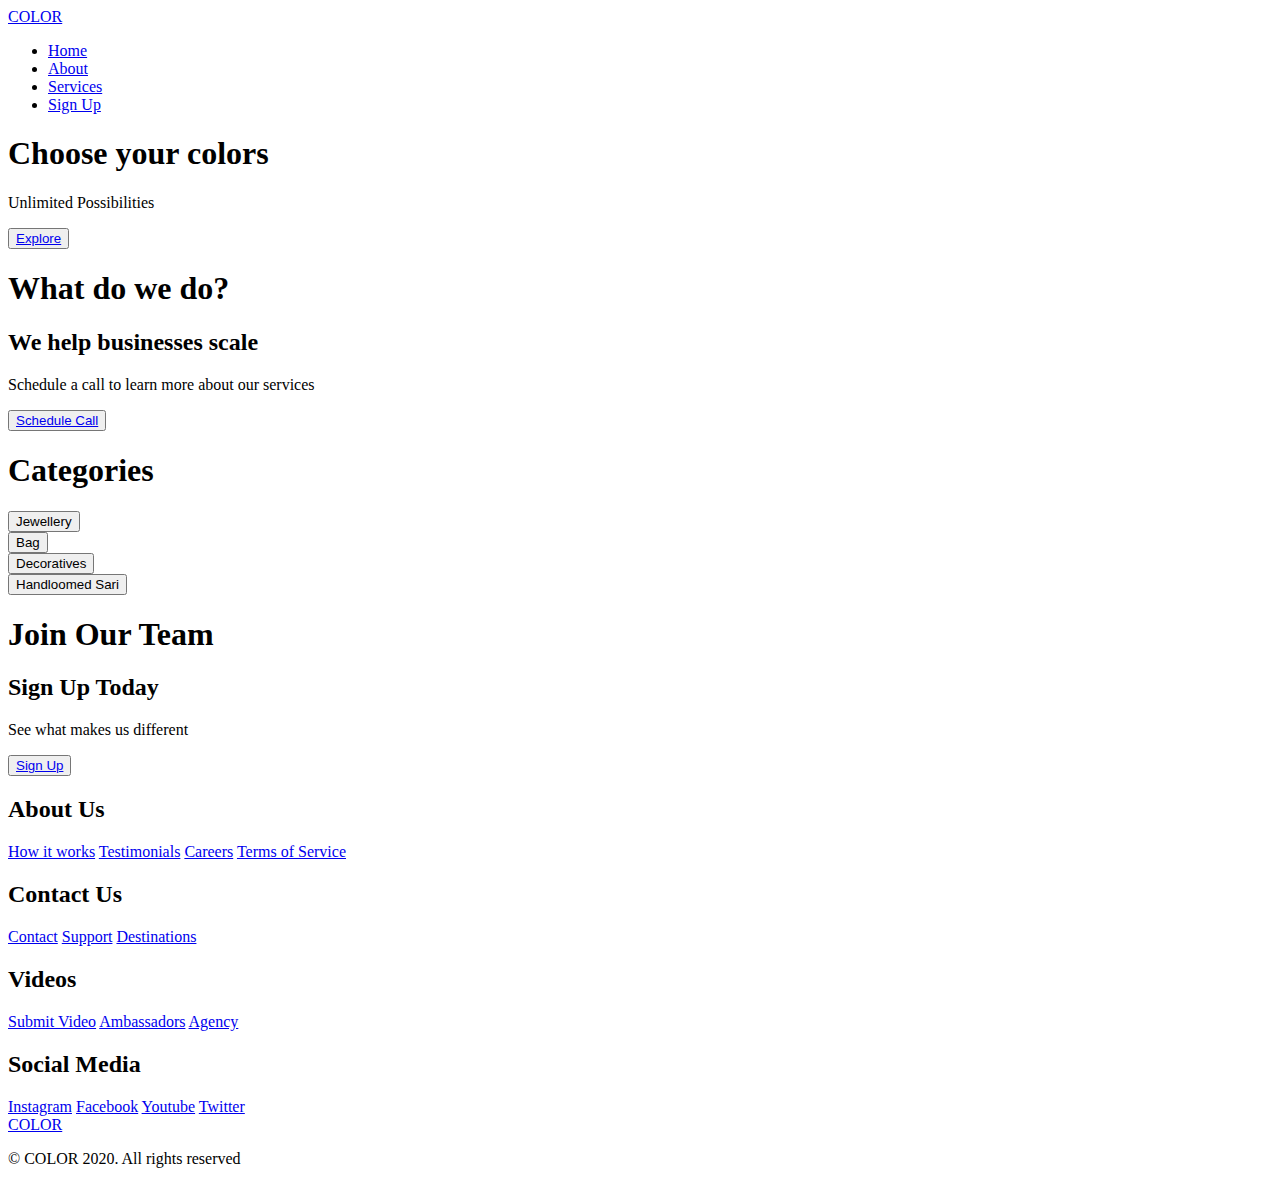
==== commit 7272f16d: "trail" ====
--- a/website/templates/index.html
+++ b/website/templates/index.html
@@ -65,7 +65,7 @@
     </div>
 
     <!-- Services Section -->
-    <div class="services" id="services">
+    <!-- <div class="services" id="services">
       <h1>Our Services</h1>
       <div class="services__wrapper">
         <div class="services__card">
@@ -89,7 +89,39 @@
           <div class="services__btn"><button>Get Started</button></div>
         </div>
       </div>
-    </div>
+    </div> -->
+
+        <!-- Services Section -->
+        <div class="services" id="services">
+          <h1>Categories</h1>
+          <div class="services__wrapper">
+              <a href="/jewellery" target="_blank">
+                  <div class="services__card">
+                      
+                      <div class="services__btn"><button>Jewellery </button></div>
+                  </div>
+              </a>
+              <a href="/bag" target="_blank"> 
+              <div class="services__card">
+  
+                  <div class="services__btn"><button>Bag</button></div>
+              </div>
+          </a>
+          <a href="/decoratives" target="_blank"> 
+              <div class="services__card">
+  
+                  <div class="services__btn"><button>Decoratives</button></div>
+              </div>
+          </a>
+          <a href="/saree" target="_blank"> 
+              <div class="services__card">
+  
+                  <div class="services__btn"><button>Handloomed Sari</button></div>
+              </div>
+          </a>
+  
+          </div>
+      </div>
 
     <!-- Features Section -->
     <div class="main" id="sign-up">
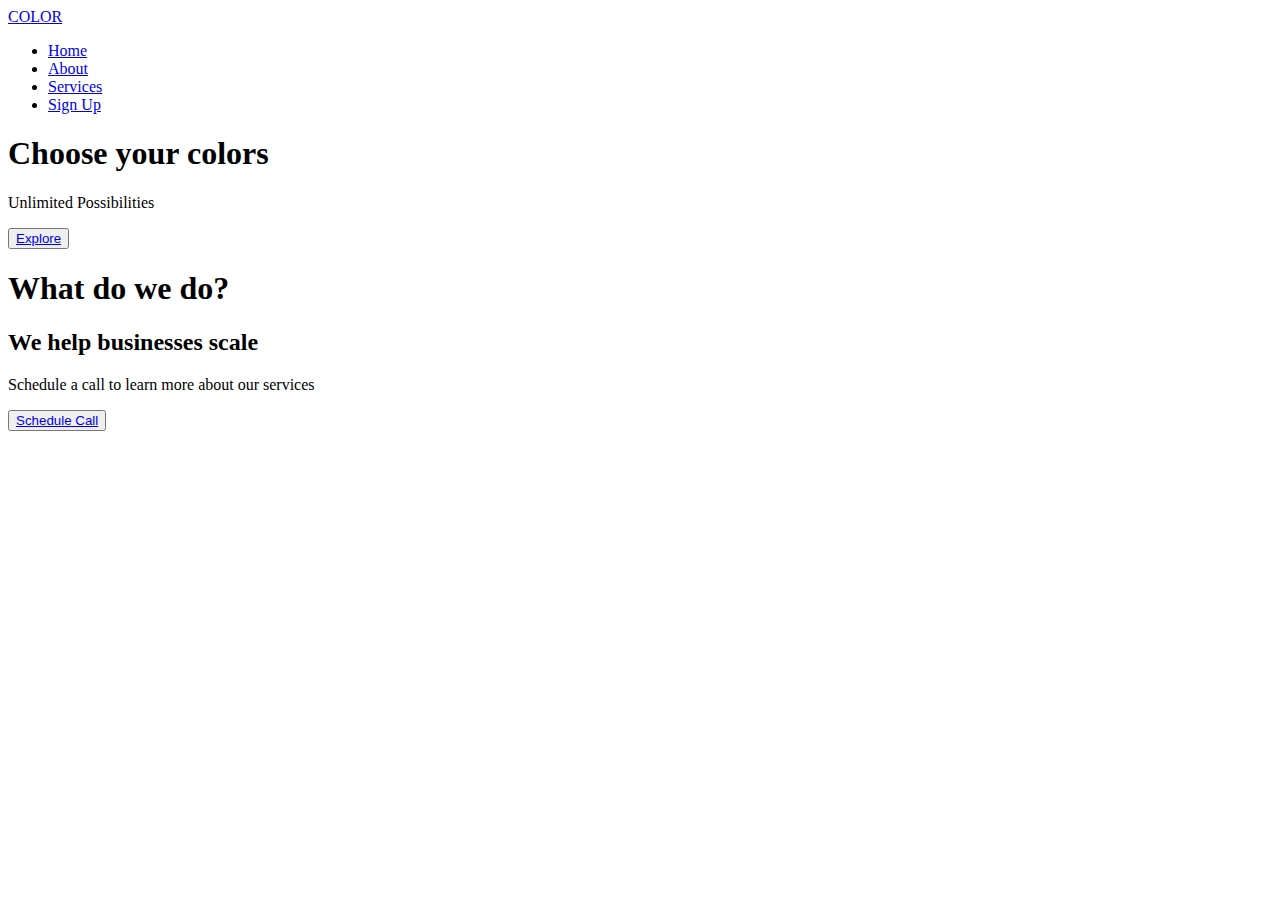
==== commit c318031e: "Contactus page linked" ====
--- a/website/templates/index.html
+++ b/website/templates/index.html
@@ -29,8 +29,7 @@
             <a href="#about" class="navbar__links" id="about-page">About</a>
           </li>
           <li class="navbar__item">
-            <a href="#services" class="navbar__links" id="services-page"
-              >Services</a
+            <a href="#services" class="navbar__links" id="services-page">Services</a
             >
           </li>
           <li class="navbar__btn">
@@ -64,137 +63,6 @@
       </div>
     </div>
 
-    <!-- Services Section -->
-    <!-- <div class="services" id="services">
-      <h1>Our Services</h1>
-      <div class="services__wrapper">
-        <div class="services__card">
-          <h2>Custom Colorways</h2>
-          <p>AI Powered technology</p>
-          <div class="services__btn"><button>Get Started</button></div>
-        </div>
-        <div class="services__card">
-          <h2>Are you Ready?</h2>
-          <p>Take the lepa</p>
-          <div class="services__btn"><button>Get Started</button></div>
-        </div>
-        <div class="services__card">
-          <h2>Full Gradients</h2>
-          <p>100 Combinations</p>
-          <div class="services__btn"><button>Get Started</button></div>
-        </div>
-        <div class="services__card">
-          <h2>Infinite Choices</h2>
-          <p>1000's of colors</p>
-          <div class="services__btn"><button>Get Started</button></div>
-        </div>
-      </div>
-    </div> -->
-
-        <!-- Services Section -->
-        <div class="services" id="services">
-          <h1>Categories</h1>
-          <div class="services__wrapper">
-              <a href="/jewellery" target="_blank">
-                  <div class="services__card">
-                      
-                      <div class="services__btn"><button>Jewellery </button></div>
-                  </div>
-              </a>
-              <a href="/bag" target="_blank"> 
-              <div class="services__card">
-  
-                  <div class="services__btn"><button>Bag</button></div>
-              </div>
-          </a>
-          <a href="/decoratives" target="_blank"> 
-              <div class="services__card">
-  
-                  <div class="services__btn"><button>Decoratives</button></div>
-              </div>
-          </a>
-          <a href="/saree" target="_blank"> 
-              <div class="services__card">
-  
-                  <div class="services__btn"><button>Handloomed Sari</button></div>
-              </div>
-          </a>
-  
-          </div>
-      </div>
-
-    <!-- Features Section -->
-    <div class="main" id="sign-up">
-      <div class="main__container">
-        <div class="main__content">
-          <h1>Join Our Team</h1>
-          <h2>Sign Up Today</h2>
-          <p>See what makes us different</p>
-          <button class="main__btn"><a href="#">Sign Up</a></button>
-        </div>
-        <div class="main__img--container">
-          <div class="main__img--card" id="card-2">
-            <i class="fas fa-users"></i>
-          </div>
-        </div>
-      </div>
-    </div>
-
-    <!-- Footer Section -->
-    <div class="footer__container">
-      <div class="footer__links">
-        <div class="footer__link--wrapper">
-          <div class="footer__link--items">
-            <h2>About Us</h2>
-            <a href="/sign__up">How it works</a> <a href="/">Testimonials</a>
-            <a href="/">Careers</a> <a href="/">Terms of Service</a>
-          </div>
-          <div class="footer__link--items">
-            <h2>Contact Us</h2>
-            <a href="/">Contact</a> <a href="/">Support</a>
-            <a href="/">Destinations</a>
-          </div>
-        </div>
-        <div class="footer__link--wrapper">
-          <div class="footer__link--items">
-            <h2>Videos</h2>
-            <a href="/">Submit Video</a> <a href="/">Ambassadors</a>
-            <a href="/">Agency</a>
-          </div>
-          <div class="footer__link--items">
-            <h2>Social Media</h2>
-            <a href="/">Instagram</a> <a href="/">Facebook</a>
-            <a href="/">Youtube</a> <a href="/">Twitter</a>
-          </div>
-        </div>
-      </div>
-      <section class="social__media">
-        <div class="social__media--wrap">
-          <div class="footer__logo">
-            <a href="/" id="footer__logo">COLOR</a>
-          </div>
-          <p class="website__rights">© COLOR 2020. All rights reserved</p>
-          <div class="social__icons">
-            <a href="/" class="social__icon--link" target="_blank"
-              ><i class="fab fa-facebook"></i
-            ></a>
-            <a href="/" class="social__icon--link"
-              ><i class="fab fa-instagram"></i
-            ></a>
-            <a href="/" class="social__icon--link"
-              ><i class="fab fa-youtube"></i
-            ></a>
-            <a href="/" class="social__icon--link"
-              ><i class="fab fa-linkedin"></i
-            ></a>
-            <a href="/" class="social__icon--link"
-              ><i class="fab fa-twitter"></i
-            ></a>
-          </div>
-        </div>
-      </section>
-    </div>
-
     <script src="app.js"></script>
   </body>
 </html>
